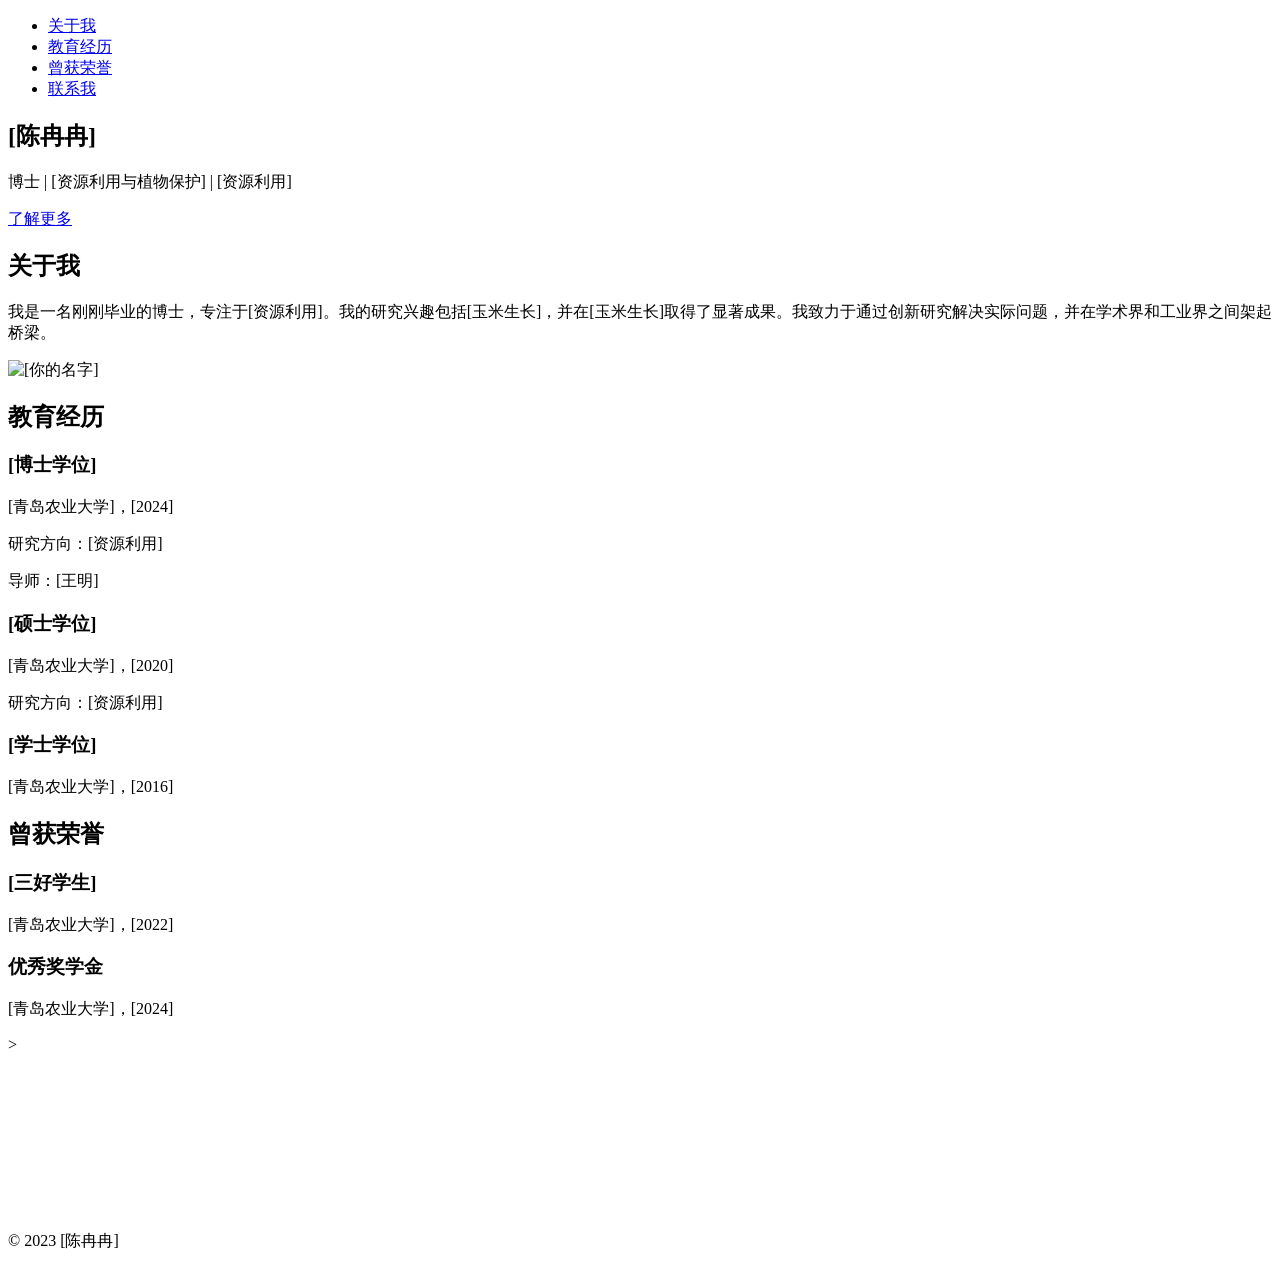
==== Index.html @ 2fd27336 "Add files via upload" ====
<!DOCTYPE html>
<html lang="zh-CN">
<head>
  <meta charset="UTF-8">
  <meta name="viewport" content="width=device-width, initial-scale=1.0">
  <title>个人网站 - [陈冉冉]</title>
  <link rel="stylesheet" href="./styles.css">
  <link href="https://fonts.googleapis.com/css2?family=Roboto:wght@300;400;700&family=Playfair+Display:wght@700&display=swap" rel="stylesheet">
</head>
<body>
  <header>
    <nav>
      <ul>
        <li><a href="#about">关于我</a></li>
        <li><a href="#education">教育经历</a></li>
        <li><a href="#honors">曾获荣誉</a></li>
        <li><a href="#contact">联系我</a></li>
      </ul>
    </nav>
  </header>

  <section id="hero">
    <div class="hero-content">
      <h1>[陈冉冉]</h1>
      <p>博士 | [资源利用与植物保护] | [资源利用]</p>
      <a href="#about" class="btn">了解更多</a>
    </div>
  </section>

  <section id="about">
    <h2>关于我</h2>
    <div class="about-content">
      <div class="about-text">
        <p>我是一名刚刚毕业的博士，专注于[资源利用]。我的研究兴趣包括[玉米生长]，并在[玉米生长]取得了显著成果。我致力于通过创新研究解决实际问题，并在学术界和工业界之间架起桥梁。</p>
      </div>
      <div class="about-image">
        <img src="assets/profile.jpg" alt="[你的名字]">
      </div>
    </div>
  </section>

  <section id="education">
    <h2>教育经历</h2>
    <div class="timeline">
      <div class="timeline-item">
        <h3>[博士学位]</h3>
        <p class="timeline-date">[青岛农业大学]，[2024]</p>
        <p>研究方向：[资源利用]</p>
        <p>导师：[王明]</p>
      </div>
      <div class="timeline-item">
        <h3>[硕士学位]</h3>
        <p class="timeline-date">[青岛农业大学]，[2020]</p>
        <p>研究方向：[资源利用]</p>
      </div>
      <div class="timeline-item">
        <h3>[学士学位]</h3>
        <p class="timeline-date">[青岛农业大学]，[2016]</p>
      </div>
    </div>
  </section>

  <section id="honors">
    <h2>曾获荣誉</h2>
    <div class="honors-grid">
      <div class="honor-card">
        <h3>[三好学生]</h3>
        <p>[青岛农业大学]，[2022]</p>
      </div>
      <div class="honor-card">
        <h3>优秀奖学金</h3>
        <p>[青岛农业大学]，[2024]</p>     
      <div class="honor-card">>
      </div>
    </div>
  </section>

  <section id="contact">
    <h2>联系我</h2>
    <div class="contact-info">
      <p>邮箱：<a href="mailto:your-email@example.com">your-email@example.com</a></p>
      <p>GitHub: <a href="https://github.com/your-username">your-username</a></p>
      <p>LinkedIn: <a href="https://linkedin.com/in/your-username">your-username</a></p>
    </div>
  </section>

  <footer>
    <p>&copy; 2023 [陈冉冉]</p>
  </footer>

  <script src="./scripts.js"></script>
</body>
</html>
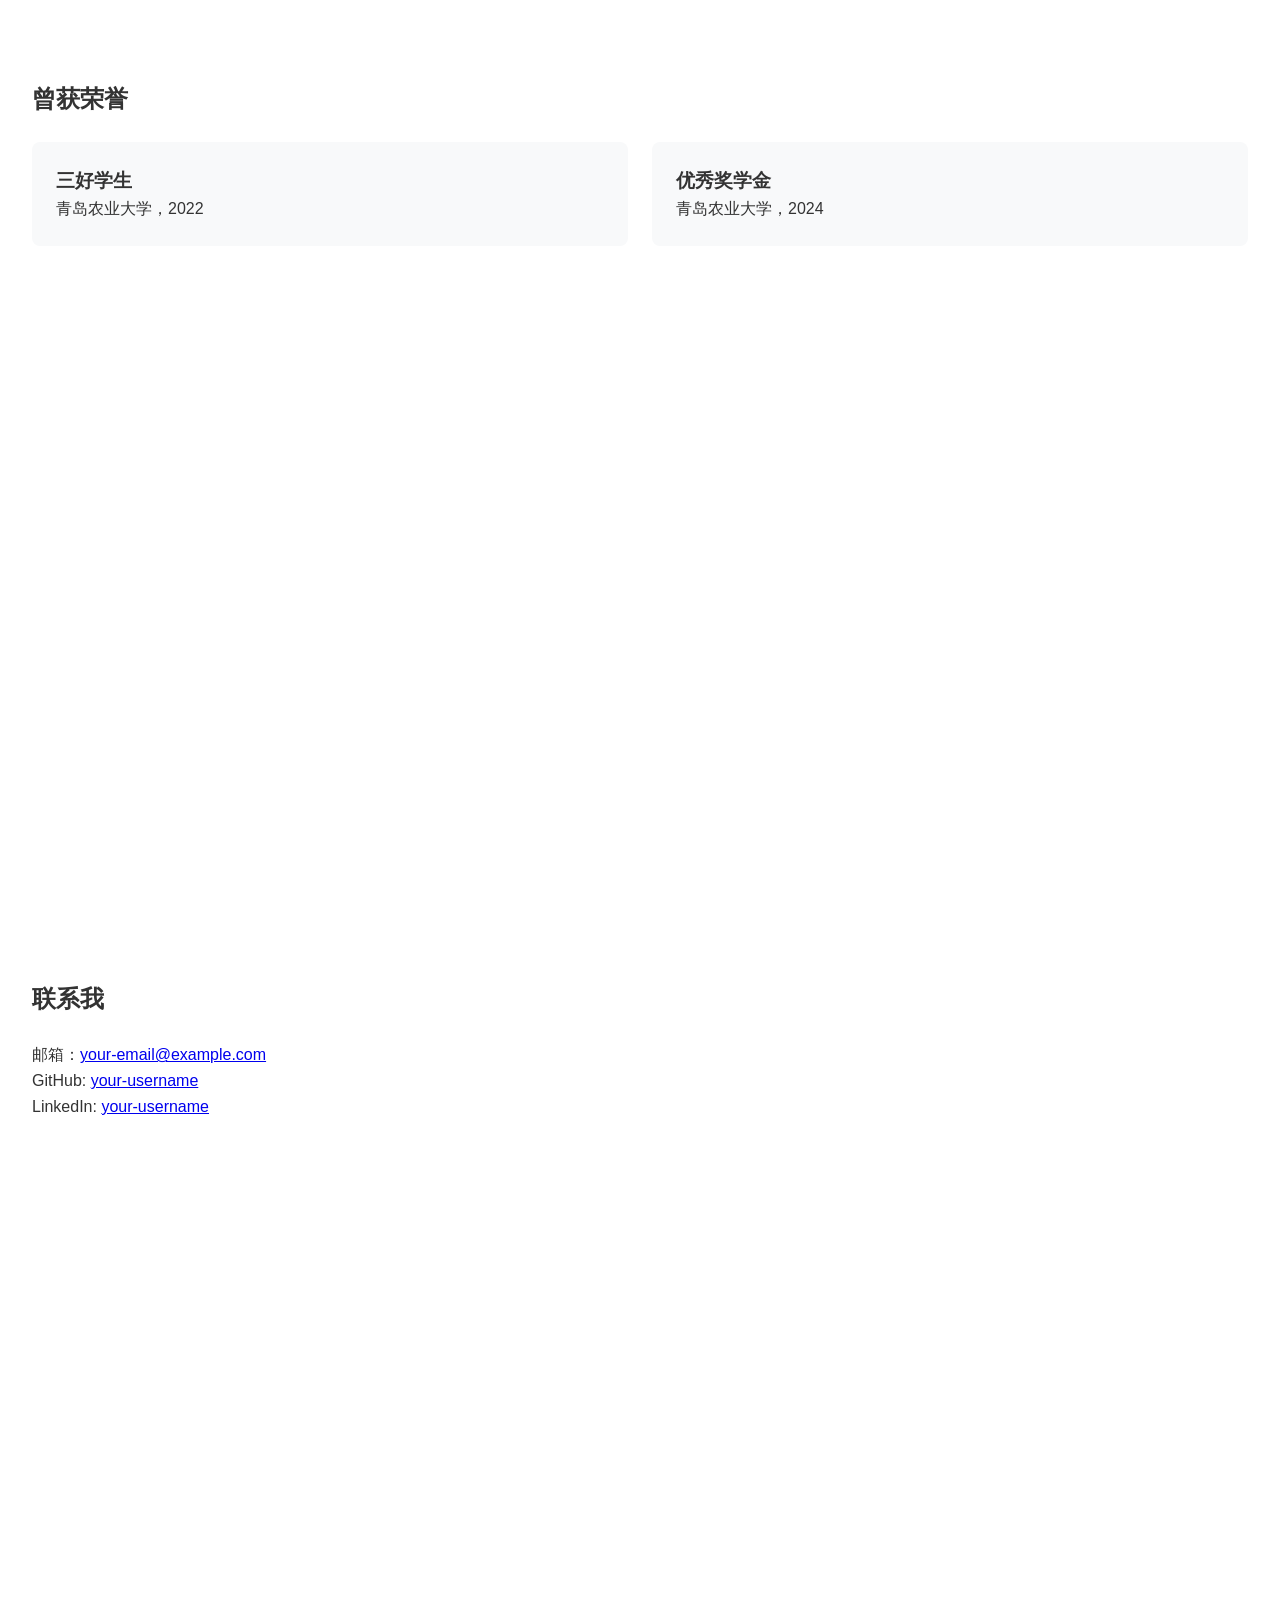
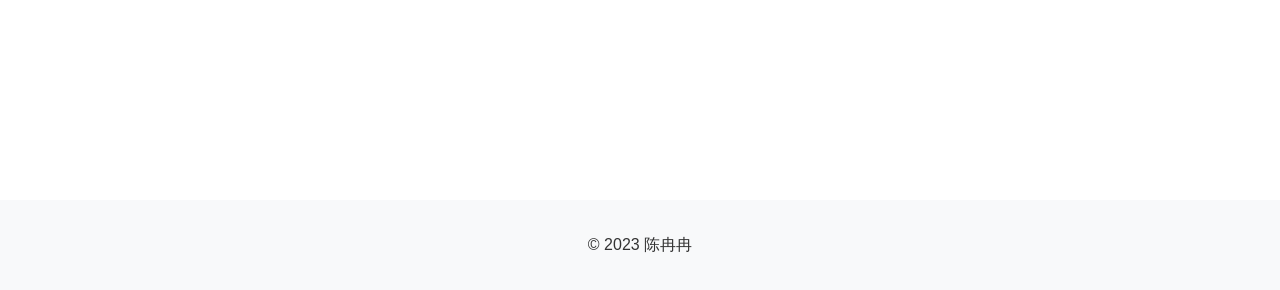
==== commit d4b9e4e0: "Update Index.html" ====
--- a/Index.html
+++ b/Index.html
@@ -3,78 +3,116 @@
 <head>
   <meta charset="UTF-8">
   <meta name="viewport" content="width=device-width, initial-scale=1.0">
-  <title>个人网站 - [陈冉冉]</title>
-  <link rel="stylesheet" href="./styles.css">
-  <link href="https://fonts.googleapis.com/css2?family=Roboto:wght@300;400;700&family=Playfair+Display:wght@700&display=swap" rel="stylesheet">
+  <title>个人网站 - 陈冉冉</title>
+  <style>
+    /* 基础样式 */
+    * {
+      margin: 0;
+      padding: 0;
+      box-sizing: border-box;
+      font-family: 'Roboto', sans-serif;
+    }
+
+    body {
+      line-height: 1.6;
+      color: #333;
+    }
+
+    header {
+      background: #f8f9fa;
+      padding: 1rem;
+      position: fixed;
+      width: 100%;
+      top: 0;
+    }
+
+    nav ul {
+      display: flex;
+      justify-content: center;
+      list-style: none;
+    }
+
+    nav a {
+      padding: 1rem;
+      text-decoration: none;
+      color: #333;
+    }
+
+    section {
+      padding: 4rem 2rem;
+      min-height: 100vh;
+      padding-top: 80px;
+    }
+
+    h1, h2 {
+      font-family: 'Playfair Display', serif;
+      margin-bottom: 1.5rem;
+    }
+
+    /* 各区块特定样式 */
+    #hero {
+      background: #e9ecef;
+      text-align: center;
+      padding-top: 120px;
+    }
+
+    .about-content {
+      display: flex;
+      gap: 2rem;
+      align-items: center;
+    }
+
+    .about-image img {
+      width: 200px;
+      border-radius: 50%;
+    }
+
+    .timeline-item {
+      border-left: 2px solid #007bff;
+      padding-left: 1.5rem;
+      margin-bottom: 2rem;
+    }
+
+    .honors-grid {
+      display: grid;
+      grid-template-columns: repeat(auto-fit, minmax(250px, 1fr));
+      gap: 1.5rem;
+    }
+
+    .honor-card {
+      background: #f8f9fa;
+      padding: 1.5rem;
+      border-radius: 8px;
+    }
+
+    footer {
+      text-align: center;
+      padding: 2rem;
+      background: #f8f9fa;
+    }
+  </style>
 </head>
 <body>
-  <header>
-    <nav>
-      <ul>
-        <li><a href="#about">关于我</a></li>
-        <li><a href="#education">教育经历</a></li>
-        <li><a href="#honors">曾获荣誉</a></li>
-        <li><a href="#contact">联系我</a></li>
-      </ul>
-    </nav>
-  </header>
+  <!-- 保持原有HTML结构，修正以下部分 -->
 
-  <section id="hero">
-    <div class="hero-content">
-      <h1>[陈冉冉]</h1>
-      <p>博士 | [资源利用与植物保护] | [资源利用]</p>
-      <a href="#about" class="btn">了解更多</a>
-    </div>
-  </section>
-
-  <section id="about">
-    <h2>关于我</h2>
-    <div class="about-content">
-      <div class="about-text">
-        <p>我是一名刚刚毕业的博士，专注于[资源利用]。我的研究兴趣包括[玉米生长]，并在[玉米生长]取得了显著成果。我致力于通过创新研究解决实际问题，并在学术界和工业界之间架起桥梁。</p>
-      </div>
-      <div class="about-image">
-        <img src="assets/profile.jpg" alt="[你的名字]">
-      </div>
-    </div>
-  </section>
-
-  <section id="education">
-    <h2>教育经历</h2>
-    <div class="timeline">
-      <div class="timeline-item">
-        <h3>[博士学位]</h3>
-        <p class="timeline-date">[青岛农业大学]，[2024]</p>
-        <p>研究方向：[资源利用]</p>
-        <p>导师：[王明]</p>
-      </div>
-      <div class="timeline-item">
-        <h3>[硕士学位]</h3>
-        <p class="timeline-date">[青岛农业大学]，[2020]</p>
-        <p>研究方向：[资源利用]</p>
-      </div>
-      <div class="timeline-item">
-        <h3>[学士学位]</h3>
-        <p class="timeline-date">[青岛农业大学]，[2016]</p>
-      </div>
-    </div>
-  </section>
-
+  <!-- 修正荣誉部分 -->
   <section id="honors">
     <h2>曾获荣誉</h2>
     <div class="honors-grid">
       <div class="honor-card">
-        <h3>[三好学生]</h3>
-        <p>[青岛农业大学]，[2022]</p>
+        <h3>三好学生</h3>
+        <p>青岛农业大学，2022</p>
       </div>
       <div class="honor-card">
         <h3>优秀奖学金</h3>
-        <p>[青岛农业大学]，[2024]</p>     
-      <div class="honor-card">>
-      </div>
+        <p>青岛农业大学，2024</p>
+      </div> <!-- 补充分隔标签 -->
     </div>
   </section>
 
+  <!-- 其他部分保持原结构 -->
+  
+  <!-- 新增联系信息修正 -->
   <section id="contact">
     <h2>联系我</h2>
     <div class="contact-info">
@@ -85,9 +123,7 @@
   </section>
 
   <footer>
-    <p>&copy; 2023 [陈冉冉]</p>
+    <p>&copy; 2023 陈冉冉</p>
   </footer>
-
-  <script src="./scripts.js"></script>
 </body>
-</html>+</html>
